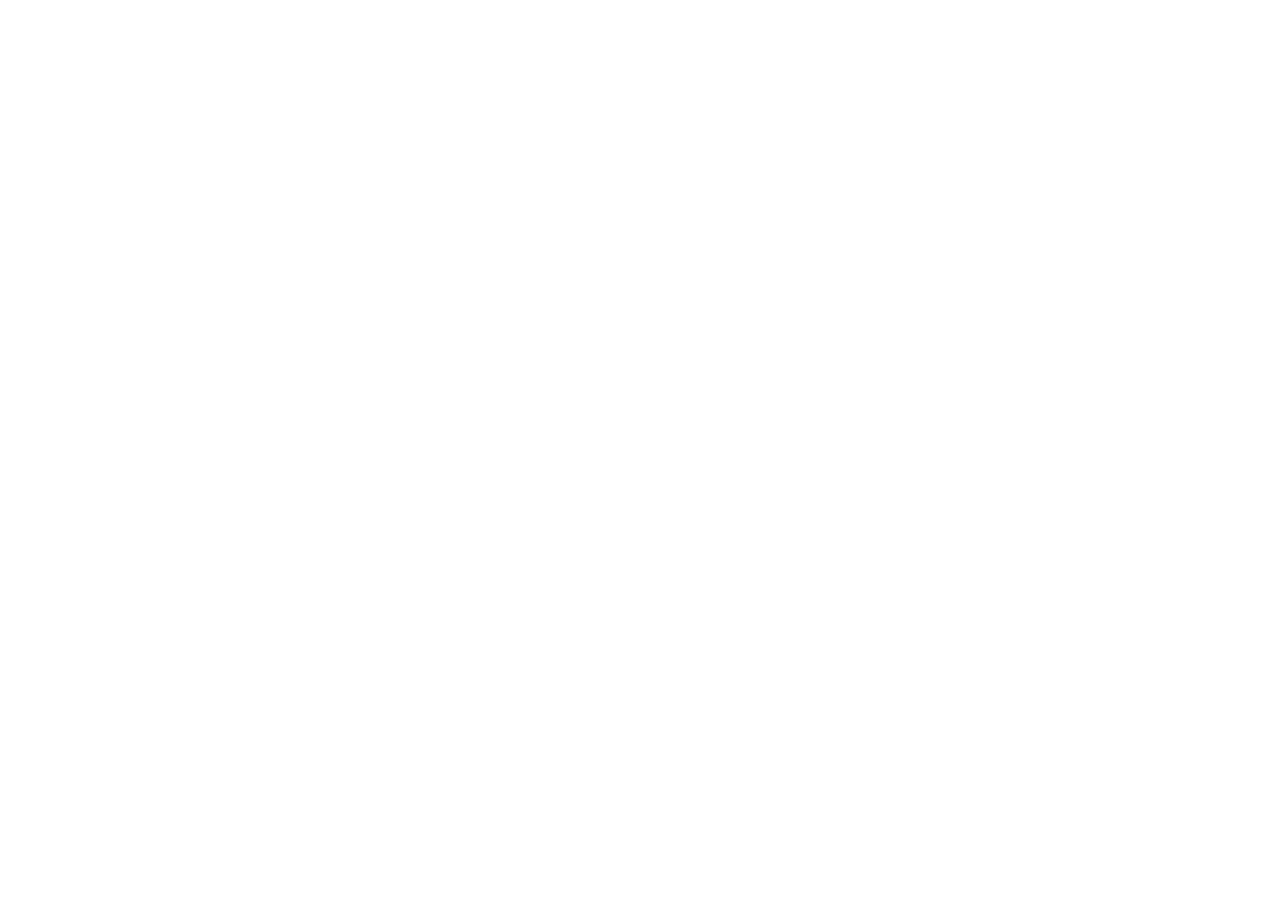
==== login.html @ 03853432 "init project" ====
<!DOCTYPE html>
<html lang="en">

<head>
    <meta charset="UTF-8">
    <meta http-equiv="X-UA-Compatible" content="IE=edge">
    <meta name="viewport" content="width=device-width, initial-scale=1.0">
    <title>Document</title>
</head>

<body>

</body>

</html>
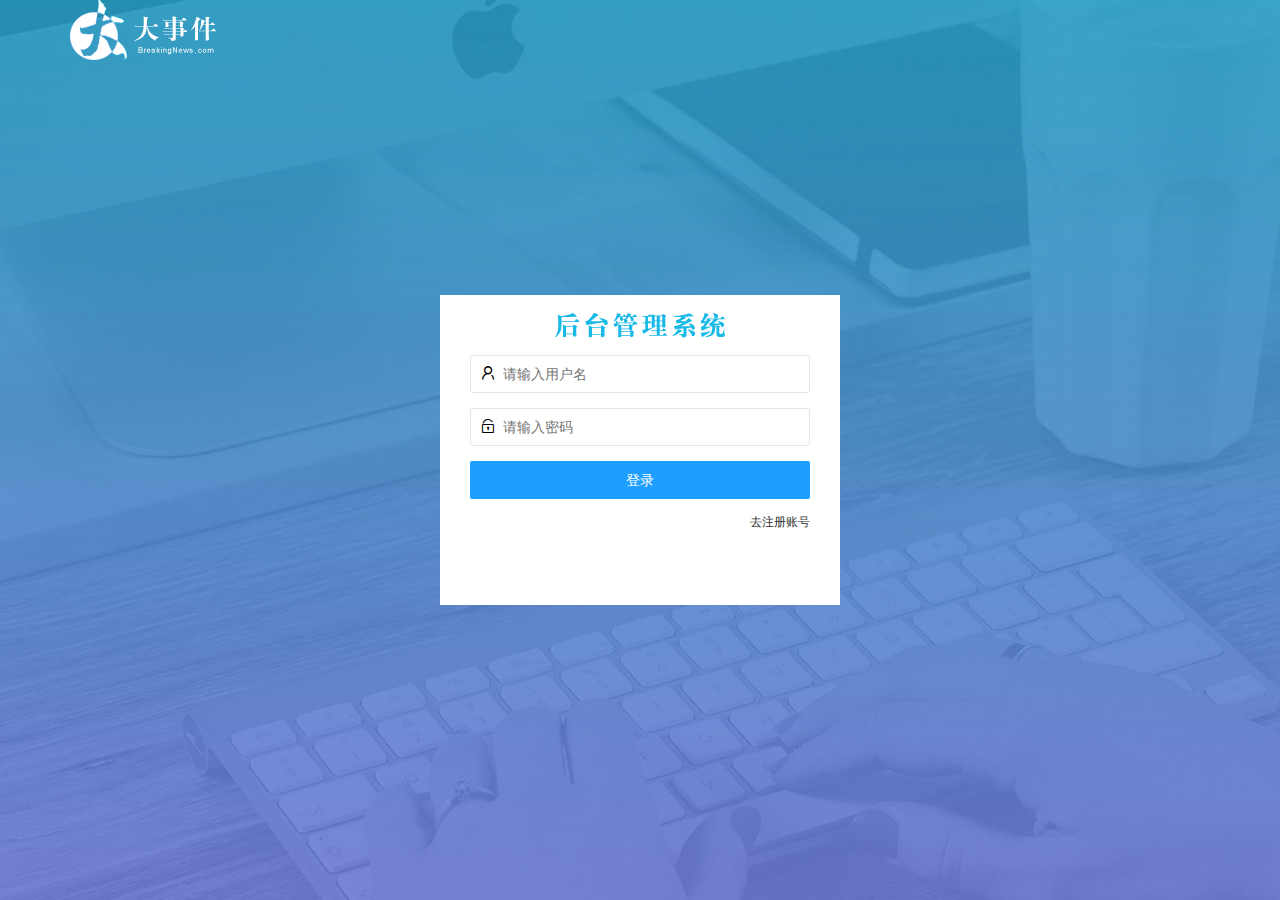
==== commit 27275d84: "完成了登录注册页面的开发" ====
--- a/login.html
+++ b/login.html
@@ -5,10 +5,75 @@
     <meta charset="UTF-8">
     <meta http-equiv="X-UA-Compatible" content="IE=edge">
     <meta name="viewport" content="width=device-width, initial-scale=1.0">
-    <title>Document</title>
+    <title>大事件登录/注册</title>
+    <link rel="stylesheet" href="/assets/css/login.css">
+    <!-- 导入layui样式表 -->
+    <link rel="stylesheet" href="/assets/lib/layui/css/layui.css">
 </head>
 
 <body>
+    <!-- 头部的logo区 -->
+    <div class="layui-main">
+        <img src="/assets/images/logo.png" alt="">
+    </div>
+
+    <!-- 登录注册区 -->
+    <div class="loginAndRegBox">
+        <div class="title-box"></div>
+        <!-- 登录的div -->
+        <div class="login-box">
+            <form class="layui-form" action="" id="form_login">
+
+                <div class="layui-form-item">
+                    <i class="layui-icon layui-icon-username"></i>
+                    <input type="text" name="username" required lay-verify="required" placeholder="请输入用户名" autocomplete="off" class="layui-input">
+                </div>
+                <div class="layui-form-item">
+                    <i class="layui-icon layui-icon-password"></i>
+                    <input type="password" name="password" required lay-verify="required|pwd" placeholder="请输入密码" autocomplete="off" class="layui-input">
+                </div>
+                <div class="layui-form-item">
+                    <button class="layui-btn layui-btn-fluid layui-btn-normal" lay-submit>登录</button>
+                </div>
+
+                <div class="layui-form-item links">
+                    <a href="javascript:;" id="link_reg">去注册账号</a>
+                </div>
+            </form>
+        </div>
+        <!-- 注册的div -->
+        <div class="reg-box">
+            <form class="layui-form" action="" id="form_reg">
+
+                <div class="layui-form-item">
+                    <i class="layui-icon layui-icon-username"></i>
+                    <input type="text" name="username" required lay-verify="required" placeholder="请输入用户名" autocomplete="off" class="layui-input">
+                </div>
+                <div class="layui-form-item">
+                    <i class="layui-icon layui-icon-password"></i>
+                    <input type="password" name="password" required lay-verify="required|pwd" placeholder="请输入密码" autocomplete="off" class="layui-input">
+                </div>
+                <div class="layui-form-item">
+                    <i class="layui-icon layui-icon-password"></i>
+                    <input type="password" name="repassword" required lay-verify="required|pwd|repwd" placeholder="请再次输入密码" autocomplete="off" class="layui-input">
+                </div>
+                <div class="layui-form-item">
+                    <button class="layui-btn layui-btn-fluid layui-btn-normal" lay-submit>注册</button>
+                </div>
+
+                <div class="layui-form-item links">
+                    <a href="javascript:;" id="link_login">去登录账号</a>
+                </div>
+            </form>
+
+        </div>
+    </div>
+    <script src="/assets/lib/layui/layui.all.js"></script>
+    <!-- 导入Jquery -->
+    <script src="/assets/lib/jquery.js"></script>
+    <script src="/assets/js/baseAPI.js"></script>
+    <!-- 导入自己的javascript脚本 -->
+    <script src="/assets/js/login.js"></script>
 
 </body>
 
--- a/assets/css/login.css
+++ b/assets/css/login.css
@@ -0,0 +1,55 @@
+html,
+body {
+    margin: 0;
+    padding: 0;
+    height: 100%;
+    width: 100%;
+    background: url('/assets/images/login_bg.jpg') no-repeat center;
+    background-size: cover;
+}
+
+.loginAndRegBox {
+    width: 400px;
+    height: 310px;
+    background-color: #fff;
+    position: absolute;
+    left: 50%;
+    top: 50%;
+    transform: translate(-50%, -50%);
+}
+
+.title-box {
+    height: 60px;
+    background: url('/assets/images/login_title.png') no-repeat center;
+}
+
+.reg-box {
+    display: none;
+}
+
+.layui-form {
+    padding: 0 30px;
+}
+
+.links {
+    display: flex;
+    justify-content: end;
+}
+
+.links a {
+    font-size: 12px;
+}
+
+.layui-form-item {
+    position: relative;
+}
+
+.layui-icon {
+    position: absolute;
+    left: 10px;
+    top: 10px;
+}
+
+.layui-form .layui-input {
+    padding-left: 32px;
+}--- a/assets/lib/layui/css/layui.css
+++ b/assets/lib/layui/css/layui.css
@@ -0,0 +1,2 @@
+/** layui-v2.5.5 MIT License By https://www.layui.com */
+ .layui-inline,img{display:inline-block;vertical-align:middle}h1,h2,h3,h4,h5,h6{font-weight:400}.layui-edge,.layui-header,.layui-inline,.layui-main{position:relative}.layui-body,.layui-edge,.layui-elip{overflow:hidden}.layui-btn,.layui-edge,.layui-inline,img{vertical-align:middle}.layui-btn,.layui-disabled,.layui-icon,.layui-unselect{-moz-user-select:none;-webkit-user-select:none;-ms-user-select:none}.layui-elip,.layui-form-checkbox span,.layui-form-pane .layui-form-label{text-overflow:ellipsis;white-space:nowrap}.layui-breadcrumb,.layui-tree-btnGroup{visibility:hidden}blockquote,body,button,dd,div,dl,dt,form,h1,h2,h3,h4,h5,h6,input,li,ol,p,pre,td,textarea,th,ul{margin:0;padding:0;-webkit-tap-highlight-color:rgba(0,0,0,0)}a:active,a:hover{outline:0}img{border:none}li{list-style:none}table{border-collapse:collapse;border-spacing:0}h4,h5,h6{font-size:100%}button,input,optgroup,option,select,textarea{font-family:inherit;font-size:inherit;font-style:inherit;font-weight:inherit;outline:0}pre{white-space:pre-wrap;white-space:-moz-pre-wrap;white-space:-pre-wrap;white-space:-o-pre-wrap;word-wrap:break-word}body{line-height:24px;font:14px Helvetica Neue,Helvetica,PingFang SC,Tahoma,Arial,sans-serif}hr{height:1px;margin:10px 0;border:0;clear:both}a{color:#333;text-decoration:none}a:hover{color:#777}a cite{font-style:normal;*cursor:pointer}.layui-border-box,.layui-border-box *{box-sizing:border-box}.layui-box,.layui-box *{box-sizing:content-box}.layui-clear{clear:both;*zoom:1}.layui-clear:after{content:'\20';clear:both;*zoom:1;display:block;height:0}.layui-inline{*display:inline;*zoom:1}.layui-edge{display:inline-block;width:0;height:0;border-width:6px;border-style:dashed;border-color:transparent}.layui-edge-top{top:-4px;border-bottom-color:#999;border-bottom-style:solid}.layui-edge-right{border-left-color:#999;border-left-style:solid}.layui-edge-bottom{top:2px;border-top-color:#999;border-top-style:solid}.layui-edge-left{border-right-color:#999;border-right-style:solid}.layui-disabled,.layui-disabled:hover{color:#d2d2d2!important;cursor:not-allowed!important}.layui-circle{border-radius:100%}.layui-show{display:block!important}.layui-hide{display:none!important}@font-face{font-family:layui-icon;src:url(../font/iconfont.eot?v=250);src:url(../font/iconfont.eot?v=250#iefix) format('embedded-opentype'),url(../font/iconfont.woff2?v=250) format('woff2'),url(../font/iconfont.woff?v=250) format('woff'),url(../font/iconfont.ttf?v=250) format('truetype'),url(../font/iconfont.svg?v=250#layui-icon) format('svg')}.layui-icon{font-family:layui-icon!important;font-size:16px;font-style:normal;-webkit-font-smoothing:antialiased;-moz-osx-font-smoothing:grayscale}.layui-icon-reply-fill:before{content:"\e611"}.layui-icon-set-fill:before{content:"\e614"}.layui-icon-menu-fill:before{content:"\e60f"}.layui-icon-search:before{content:"\e615"}.layui-icon-share:before{content:"\e641"}.layui-icon-set-sm:before{content:"\e620"}.layui-icon-engine:before{content:"\e628"}.layui-icon-close:before{content:"\1006"}.layui-icon-close-fill:before{content:"\1007"}.layui-icon-chart-screen:before{content:"\e629"}.layui-icon-star:before{content:"\e600"}.layui-icon-circle-dot:before{content:"\e617"}.layui-icon-chat:before{content:"\e606"}.layui-icon-release:before{content:"\e609"}.layui-icon-list:before{content:"\e60a"}.layui-icon-chart:before{content:"\e62c"}.layui-icon-ok-circle:before{content:"\1005"}.layui-icon-layim-theme:before{content:"\e61b"}.layui-icon-table:before{content:"\e62d"}.layui-icon-right:before{content:"\e602"}.layui-icon-left:before{content:"\e603"}.layui-icon-cart-simple:before{content:"\e698"}.layui-icon-face-cry:before{content:"\e69c"}.layui-icon-face-smile:before{content:"\e6af"}.layui-icon-survey:before{content:"\e6b2"}.layui-icon-tree:before{content:"\e62e"}.layui-icon-upload-circle:before{content:"\e62f"}.layui-icon-add-circle:before{content:"\e61f"}.layui-icon-download-circle:before{content:"\e601"}.layui-icon-templeate-1:before{content:"\e630"}.layui-icon-util:before{content:"\e631"}.layui-icon-face-surprised:before{content:"\e664"}.layui-icon-edit:before{content:"\e642"}.layui-icon-speaker:before{content:"\e645"}.layui-icon-down:before{content:"\e61a"}.layui-icon-file:before{content:"\e621"}.layui-icon-layouts:before{content:"\e632"}.layui-icon-rate-half:before{content:"\e6c9"}.layui-icon-add-circle-fine:before{content:"\e608"}.layui-icon-prev-circle:before{content:"\e633"}.layui-icon-read:before{content:"\e705"}.layui-icon-404:before{content:"\e61c"}.layui-icon-carousel:before{content:"\e634"}.layui-icon-help:before{content:"\e607"}.layui-icon-code-circle:before{content:"\e635"}.layui-icon-water:before{content:"\e636"}.layui-icon-username:before{content:"\e66f"}.layui-icon-find-fill:before{content:"\e670"}.layui-icon-about:before{content:"\e60b"}.layui-icon-location:before{content:"\e715"}.layui-icon-up:before{content:"\e619"}.layui-icon-pause:before{content:"\e651"}.layui-icon-date:before{content:"\e637"}.layui-icon-layim-uploadfile:before{content:"\e61d"}.layui-icon-delete:before{content:"\e640"}.layui-icon-play:before{content:"\e652"}.layui-icon-top:before{content:"\e604"}.layui-icon-friends:before{content:"\e612"}.layui-icon-refresh-3:before{content:"\e9aa"}.layui-icon-ok:before{content:"\e605"}.layui-icon-layer:before{content:"\e638"}.layui-icon-face-smile-fine:before{content:"\e60c"}.layui-icon-dollar:before{content:"\e659"}.layui-icon-group:before{content:"\e613"}.layui-icon-layim-download:before{content:"\e61e"}.layui-icon-picture-fine:before{content:"\e60d"}.layui-icon-link:before{content:"\e64c"}.layui-icon-diamond:before{content:"\e735"}.layui-icon-log:before{content:"\e60e"}.layui-icon-rate-solid:before{content:"\e67a"}.layui-icon-fonts-del:before{content:"\e64f"}.layui-icon-unlink:before{content:"\e64d"}.layui-icon-fonts-clear:before{content:"\e639"}.layui-icon-triangle-r:before{content:"\e623"}.layui-icon-circle:before{content:"\e63f"}.layui-icon-radio:before{content:"\e643"}.layui-icon-align-center:before{content:"\e647"}.layui-icon-align-right:before{content:"\e648"}.layui-icon-align-left:before{content:"\e649"}.layui-icon-loading-1:before{content:"\e63e"}.layui-icon-return:before{content:"\e65c"}.layui-icon-fonts-strong:before{content:"\e62b"}.layui-icon-upload:before{content:"\e67c"}.layui-icon-dialogue:before{content:"\e63a"}.layui-icon-video:before{content:"\e6ed"}.layui-icon-headset:before{content:"\e6fc"}.layui-icon-cellphone-fine:before{content:"\e63b"}.layui-icon-add-1:before{content:"\e654"}.layui-icon-face-smile-b:before{content:"\e650"}.layui-icon-fonts-html:before{content:"\e64b"}.layui-icon-form:before{content:"\e63c"}.layui-icon-cart:before{content:"\e657"}.layui-icon-camera-fill:before{content:"\e65d"}.layui-icon-tabs:before{content:"\e62a"}.layui-icon-fonts-code:before{content:"\e64e"}.layui-icon-fire:before{content:"\e756"}.layui-icon-set:before{content:"\e716"}.layui-icon-fonts-u:before{content:"\e646"}.layui-icon-triangle-d:before{content:"\e625"}.layui-icon-tips:before{content:"\e702"}.layui-icon-picture:before{content:"\e64a"}.layui-icon-more-vertical:before{content:"\e671"}.layui-icon-flag:before{content:"\e66c"}.layui-icon-loading:before{content:"\e63d"}.layui-icon-fonts-i:before{content:"\e644"}.layui-icon-refresh-1:before{content:"\e666"}.layui-icon-rmb:before{content:"\e65e"}.layui-icon-home:before{content:"\e68e"}.layui-icon-user:before{content:"\e770"}.layui-icon-notice:before{content:"\e667"}.layui-icon-login-weibo:before{content:"\e675"}.layui-icon-voice:before{content:"\e688"}.layui-icon-upload-drag:before{content:"\e681"}.layui-icon-login-qq:before{content:"\e676"}.layui-icon-snowflake:before{content:"\e6b1"}.layui-icon-file-b:before{content:"\e655"}.layui-icon-template:before{content:"\e663"}.layui-icon-auz:before{content:"\e672"}.layui-icon-console:before{content:"\e665"}.layui-icon-app:before{content:"\e653"}.layui-icon-prev:before{content:"\e65a"}.layui-icon-website:before{content:"\e7ae"}.layui-icon-next:before{content:"\e65b"}.layui-icon-component:before{content:"\e857"}.layui-icon-more:before{content:"\e65f"}.layui-icon-login-wechat:before{content:"\e677"}.layui-icon-shrink-right:before{content:"\e668"}.layui-icon-spread-left:before{content:"\e66b"}.layui-icon-camera:before{content:"\e660"}.layui-icon-note:before{content:"\e66e"}.layui-icon-refresh:before{content:"\e669"}.layui-icon-female:before{content:"\e661"}.layui-icon-male:before{content:"\e662"}.layui-icon-password:before{content:"\e673"}.layui-icon-senior:before{content:"\e674"}.layui-icon-theme:before{content:"\e66a"}.layui-icon-tread:before{content:"\e6c5"}.layui-icon-praise:before{content:"\e6c6"}.layui-icon-star-fill:before{content:"\e658"}.layui-icon-rate:before{content:"\e67b"}.layui-icon-template-1:before{content:"\e656"}.layui-icon-vercode:before{content:"\e679"}.layui-icon-cellphone:before{content:"\e678"}.layui-icon-screen-full:before{content:"\e622"}.layui-icon-screen-restore:before{content:"\e758"}.layui-icon-cols:before{content:"\e610"}.layui-icon-export:before{content:"\e67d"}.layui-icon-print:before{content:"\e66d"}.layui-icon-slider:before{content:"\e714"}.layui-icon-addition:before{content:"\e624"}.layui-icon-subtraction:before{content:"\e67e"}.layui-icon-service:before{content:"\e626"}.layui-icon-transfer:before{content:"\e691"}.layui-main{width:1140px;margin:0 auto}.layui-header{z-index:1000;height:60px}.layui-header a:hover{transition:all .5s;-webkit-transition:all .5s}.layui-side{position:fixed;left:0;top:0;bottom:0;z-index:999;width:200px;overflow-x:hidden}.layui-side-scroll{position:relative;width:220px;height:100%;overflow-x:hidden}.layui-body{position:absolute;left:200px;right:0;top:0;bottom:0;z-index:998;width:auto;overflow-y:auto;box-sizing:border-box}.layui-layout-body{overflow:hidden}.layui-layout-admin .layui-header{background-color:#23262E}.layui-layout-admin .layui-side{top:60px;width:200px;overflow-x:hidden}.layui-layout-admin .layui-body{position:fixed;top:60px;bottom:44px}.layui-layout-admin .layui-main{width:auto;margin:0 15px}.layui-layout-admin .layui-footer{position:fixed;left:200px;right:0;bottom:0;height:44px;line-height:44px;padding:0 15px;background-color:#eee}.layui-layout-admin .layui-logo{position:absolute;left:0;top:0;width:200px;height:100%;line-height:60px;text-align:center;color:#009688;font-size:16px}.layui-layout-admin .layui-header .layui-nav{background:0 0}.layui-layout-left{position:absolute!important;left:200px;top:0}.layui-layout-right{position:absolute!important;right:0;top:0}.layui-container{position:relative;margin:0 auto;padding:0 15px;box-sizing:border-box}.layui-fluid{position:relative;margin:0 auto;padding:0 15px}.layui-row:after,.layui-row:before{content:'';display:block;clear:both}.layui-col-lg1,.layui-col-lg10,.layui-col-lg11,.layui-col-lg12,.layui-col-lg2,.layui-col-lg3,.layui-col-lg4,.layui-col-lg5,.layui-col-lg6,.layui-col-lg7,.layui-col-lg8,.layui-col-lg9,.layui-col-md1,.layui-col-md10,.layui-col-md11,.layui-col-md12,.layui-col-md2,.layui-col-md3,.layui-col-md4,.layui-col-md5,.layui-col-md6,.layui-col-md7,.layui-col-md8,.layui-col-md9,.layui-col-sm1,.layui-col-sm10,.layui-col-sm11,.layui-col-sm12,.layui-col-sm2,.layui-col-sm3,.layui-col-sm4,.layui-col-sm5,.layui-col-sm6,.layui-col-sm7,.layui-col-sm8,.layui-col-sm9,.layui-col-xs1,.layui-col-xs10,.layui-col-xs11,.layui-col-xs12,.layui-col-xs2,.layui-col-xs3,.layui-col-xs4,.layui-col-xs5,.layui-col-xs6,.layui-col-xs7,.layui-col-xs8,.layui-col-xs9{position:relative;display:block;box-sizing:border-box}.layui-col-xs1,.layui-col-xs10,.layui-col-xs11,.layui-col-xs12,.layui-col-xs2,.layui-col-xs3,.layui-col-xs4,.layui-col-xs5,.layui-col-xs6,.layui-col-xs7,.layui-col-xs8,.layui-col-xs9{float:left}.layui-col-xs1{width:8.33333333%}.layui-col-xs2{width:16.66666667%}.layui-col-xs3{width:25%}.layui-col-xs4{width:33.33333333%}.layui-col-xs5{width:41.66666667%}.layui-col-xs6{width:50%}.layui-col-xs7{width:58.33333333%}.layui-col-xs8{width:66.66666667%}.layui-col-xs9{width:75%}.layui-col-xs10{width:83.33333333%}.layui-col-xs11{width:91.66666667%}.layui-col-xs12{width:100%}.layui-col-xs-offset1{margin-left:8.33333333%}.layui-col-xs-offset2{margin-left:16.66666667%}.layui-col-xs-offset3{margin-left:25%}.layui-col-xs-offset4{margin-left:33.33333333%}.layui-col-xs-offset5{margin-left:41.66666667%}.layui-col-xs-offset6{margin-left:50%}.layui-col-xs-offset7{margin-left:58.33333333%}.layui-col-xs-offset8{margin-left:66.66666667%}.layui-col-xs-offset9{margin-left:75%}.layui-col-xs-offset10{margin-left:83.33333333%}.layui-col-xs-offset11{margin-left:91.66666667%}.layui-col-xs-offset12{margin-left:100%}@media screen and (max-width:768px){.layui-hide-xs{display:none!important}.layui-show-xs-block{display:block!important}.layui-show-xs-inline{display:inline!important}.layui-show-xs-inline-block{display:inline-block!important}}@media screen and (min-width:768px){.layui-container{width:750px}.layui-hide-sm{display:none!important}.layui-show-sm-block{display:block!important}.layui-show-sm-inline{display:inline!important}.layui-show-sm-inline-block{display:inline-block!important}.layui-col-sm1,.layui-col-sm10,.layui-col-sm11,.layui-col-sm12,.layui-col-sm2,.layui-col-sm3,.layui-col-sm4,.layui-col-sm5,.layui-col-sm6,.layui-col-sm7,.layui-col-sm8,.layui-col-sm9{float:left}.layui-col-sm1{width:8.33333333%}.layui-col-sm2{width:16.66666667%}.layui-col-sm3{width:25%}.layui-col-sm4{width:33.33333333%}.layui-col-sm5{width:41.66666667%}.layui-col-sm6{width:50%}.layui-col-sm7{width:58.33333333%}.layui-col-sm8{width:66.66666667%}.layui-col-sm9{width:75%}.layui-col-sm10{width:83.33333333%}.layui-col-sm11{width:91.66666667%}.layui-col-sm12{width:100%}.layui-col-sm-offset1{margin-left:8.33333333%}.layui-col-sm-offset2{margin-left:16.66666667%}.layui-col-sm-offset3{margin-left:25%}.layui-col-sm-offset4{margin-left:33.33333333%}.layui-col-sm-offset5{margin-left:41.66666667%}.layui-col-sm-offset6{margin-left:50%}.layui-col-sm-offset7{margin-left:58.33333333%}.layui-col-sm-offset8{margin-left:66.66666667%}.layui-col-sm-offset9{margin-left:75%}.layui-col-sm-offset10{margin-left:83.33333333%}.layui-col-sm-offset11{margin-left:91.66666667%}.layui-col-sm-offset12{margin-left:100%}}@media screen and (min-width:992px){.layui-container{width:970px}.layui-hide-md{display:none!important}.layui-show-md-block{display:block!important}.layui-show-md-inline{display:inline!important}.layui-show-md-inline-block{display:inline-block!important}.layui-col-md1,.layui-col-md10,.layui-col-md11,.layui-col-md12,.layui-col-md2,.layui-col-md3,.layui-col-md4,.layui-col-md5,.layui-col-md6,.layui-col-md7,.layui-col-md8,.layui-col-md9{float:left}.layui-col-md1{width:8.33333333%}.layui-col-md2{width:16.66666667%}.layui-col-md3{width:25%}.layui-col-md4{width:33.33333333%}.layui-col-md5{width:41.66666667%}.layui-col-md6{width:50%}.layui-col-md7{width:58.33333333%}.layui-col-md8{width:66.66666667%}.layui-col-md9{width:75%}.layui-col-md10{width:83.33333333%}.layui-col-md11{width:91.66666667%}.layui-col-md12{width:100%}.layui-col-md-offset1{margin-left:8.33333333%}.layui-col-md-offset2{margin-left:16.66666667%}.layui-col-md-offset3{margin-left:25%}.layui-col-md-offset4{margin-left:33.33333333%}.layui-col-md-offset5{margin-left:41.66666667%}.layui-col-md-offset6{margin-left:50%}.layui-col-md-offset7{margin-left:58.33333333%}.layui-col-md-offset8{margin-left:66.66666667%}.layui-col-md-offset9{margin-left:75%}.layui-col-md-offset10{margin-left:83.33333333%}.layui-col-md-offset11{margin-left:91.66666667%}.layui-col-md-offset12{margin-left:100%}}@media screen and (min-width:1200px){.layui-container{width:1170px}.layui-hide-lg{display:none!important}.layui-show-lg-block{display:block!important}.layui-show-lg-inline{display:inline!important}.layui-show-lg-inline-block{display:inline-block!important}.layui-col-lg1,.layui-col-lg10,.layui-col-lg11,.layui-col-lg12,.layui-col-lg2,.layui-col-lg3,.layui-col-lg4,.layui-col-lg5,.layui-col-lg6,.layui-col-lg7,.layui-col-lg8,.layui-col-lg9{float:left}.layui-col-lg1{width:8.33333333%}.layui-col-lg2{width:16.66666667%}.layui-col-lg3{width:25%}.layui-col-lg4{width:33.33333333%}.layui-col-lg5{width:41.66666667%}.layui-col-lg6{width:50%}.layui-col-lg7{width:58.33333333%}.layui-col-lg8{width:66.66666667%}.layui-col-lg9{width:75%}.layui-col-lg10{width:83.33333333%}.layui-col-lg11{width:91.66666667%}.layui-col-lg12{width:100%}.layui-col-lg-offset1{margin-left:8.33333333%}.layui-col-lg-offset2{margin-left:16.66666667%}.layui-col-lg-offset3{margin-left:25%}.layui-col-lg-offset4{margin-left:33.33333333%}.layui-col-lg-offset5{margin-left:41.66666667%}.layui-col-lg-offset6{margin-left:50%}.layui-col-lg-offset7{margin-left:58.33333333%}.layui-col-lg-offset8{margin-left:66.66666667%}.layui-col-lg-offset9{margin-left:75%}.layui-col-lg-offset10{margin-left:83.33333333%}.layui-col-lg-offset11{margin-left:91.66666667%}.layui-col-lg-offset12{margin-left:100%}}.layui-col-space1{margin:-.5px}.layui-col-space1>*{padding:.5px}.layui-col-space3{margin:-1.5px}.layui-col-space3>*{padding:1.5px}.layui-col-space5{margin:-2.5px}.layui-col-space5>*{padding:2.5px}.layui-col-space8{margin:-3.5px}.layui-col-space8>*{padding:3.5px}.layui-col-space10{margin:-5px}.layui-col-space10>*{padding:5px}.layui-col-space12{margin:-6px}.layui-col-space12>*{padding:6px}.layui-col-space15{margin:-7.5px}.layui-col-space15>*{padding:7.5px}.layui-col-space18{margin:-9px}.layui-col-space18>*{padding:9px}.layui-col-space20{margin:-10px}.layui-col-space20>*{padding:10px}.layui-col-space22{margin:-11px}.layui-col-space22>*{padding:11px}.layui-col-space25{margin:-12.5px}.layui-col-space25>*{padding:12.5px}.layui-col-space30{margin:-15px}.layui-col-space30>*{padding:15px}.layui-btn,.layui-input,.layui-select,.layui-textarea,.layui-upload-button{outline:0;-webkit-appearance:none;transition:all .3s;-webkit-transition:all .3s;box-sizing:border-box}.layui-elem-quote{margin-bottom:10px;padding:15px;line-height:22px;border-left:5px solid #009688;border-radius:0 2px 2px 0;background-color:#f2f2f2}.layui-quote-nm{border-style:solid;border-width:1px 1px 1px 5px;background:0 0}.layui-elem-field{margin-bottom:10px;padding:0;border-width:1px;border-style:solid}.layui-elem-field legend{margin-left:20px;padding:0 10px;font-size:20px;font-weight:300}.layui-field-title{margin:10px 0 20px;border-width:1px 0 0}.layui-field-box{padding:10px 15px}.layui-field-title .layui-field-box{padding:10px 0}.layui-progress{position:relative;height:6px;border-radius:20px;background-color:#e2e2e2}.layui-progress-bar{position:absolute;left:0;top:0;width:0;max-width:100%;height:6px;border-radius:20px;text-align:right;background-color:#5FB878;transition:all .3s;-webkit-transition:all .3s}.layui-progress-big,.layui-progress-big .layui-progress-bar{height:18px;line-height:18px}.layui-progress-text{position:relative;top:-20px;line-height:18px;font-size:12px;color:#666}.layui-progress-big .layui-progress-text{position:static;padding:0 10px;color:#fff}.layui-collapse{border-width:1px;border-style:solid;border-radius:2px}.layui-colla-content,.layui-colla-item{border-top-width:1px;border-top-style:solid}.layui-colla-item:first-child{border-top:none}.layui-colla-title{position:relative;height:42px;line-height:42px;padding:0 15px 0 35px;color:#333;background-color:#f2f2f2;cursor:pointer;font-size:14px;overflow:hidden}.layui-colla-content{display:none;padding:10px 15px;line-height:22px;color:#666}.layui-colla-icon{position:absolute;left:15px;top:0;font-size:14px}.layui-card{margin-bottom:15px;border-radius:2px;background-color:#fff;box-shadow:0 1px 2px 0 rgba(0,0,0,.05)}.layui-card:last-child{margin-bottom:0}.layui-card-header{position:relative;height:42px;line-height:42px;padding:0 15px;border-bottom:1px solid #f6f6f6;color:#333;border-radius:2px 2px 0 0;font-size:14px}.layui-bg-black,.layui-bg-blue,.layui-bg-cyan,.layui-bg-green,.layui-bg-orange,.layui-bg-red{color:#fff!important}.layui-card-body{position:relative;padding:10px 15px;line-height:24px}.layui-card-body[pad15]{padding:15px}.layui-card-body[pad20]{padding:20px}.layui-card-body .layui-table{margin:5px 0}.layui-card .layui-tab{margin:0}.layui-panel-window{position:relative;padding:15px;border-radius:0;border-top:5px solid #E6E6E6;background-color:#fff}.layui-auxiliar-moving{position:fixed;left:0;right:0;top:0;bottom:0;width:100%;height:100%;background:0 0;z-index:9999999999}.layui-form-label,.layui-form-mid,.layui-form-select,.layui-input-block,.layui-input-inline,.layui-textarea{position:relative}.layui-bg-red{background-color:#FF5722!important}.layui-bg-orange{background-color:#FFB800!important}.layui-bg-green{background-color:#009688!important}.layui-bg-cyan{background-color:#2F4056!important}.layui-bg-blue{background-color:#1E9FFF!important}.layui-bg-black{background-color:#393D49!important}.layui-bg-gray{background-color:#eee!important;color:#666!important}.layui-badge-rim,.layui-colla-content,.layui-colla-item,.layui-collapse,.layui-elem-field,.layui-form-pane .layui-form-item[pane],.layui-form-pane .layui-form-label,.layui-input,.layui-layedit,.layui-layedit-tool,.layui-quote-nm,.layui-select,.layui-tab-bar,.layui-tab-card,.layui-tab-title,.layui-tab-title .layui-this:after,.layui-textarea{border-color:#e6e6e6}.layui-timeline-item:before,hr{background-color:#e6e6e6}.layui-text{line-height:22px;font-size:14px;color:#666}.layui-text h1,.layui-text h2,.layui-text h3{font-weight:500;color:#333}.layui-text h1{font-size:30px}.layui-text h2{font-size:24px}.layui-text h3{font-size:18px}.layui-text a:not(.layui-btn){color:#01AAED}.layui-text a:not(.layui-btn):hover{text-decoration:underline}.layui-text ul{padding:5px 0 5px 15px}.layui-text ul li{margin-top:5px;list-style-type:disc}.layui-text em,.layui-word-aux{color:#999!important;padding:0 5px!important}.layui-btn{display:inline-block;height:38px;line-height:38px;padding:0 18px;background-color:#009688;color:#fff;white-space:nowrap;text-align:center;font-size:14px;border:none;border-radius:2px;cursor:pointer}.layui-btn:hover{opacity:.8;filter:alpha(opacity=80);color:#fff}.layui-btn:active{opacity:1;filter:alpha(opacity=100)}.layui-btn+.layui-btn{margin-left:10px}.layui-btn-container{font-size:0}.layui-btn-container .layui-btn{margin-right:10px;margin-bottom:10px}.layui-btn-container .layui-btn+.layui-btn{margin-left:0}.layui-table .layui-btn-container .layui-btn{margin-bottom:9px}.layui-btn-radius{border-radius:100px}.layui-btn .layui-icon{margin-right:3px;font-size:18px;vertical-align:bottom;vertical-align:middle\9}.layui-btn-primary{border:1px solid #C9C9C9;background-color:#fff;color:#555}.layui-btn-primary:hover{border-color:#009688;color:#333}.layui-btn-normal{background-color:#1E9FFF}.layui-btn-warm{background-color:#FFB800}.layui-btn-danger{background-color:#FF5722}.layui-btn-checked{background-color:#5FB878}.layui-btn-disabled,.layui-btn-disabled:active,.layui-btn-disabled:hover{border:1px solid #e6e6e6;background-color:#FBFBFB;color:#C9C9C9;cursor:not-allowed;opacity:1}.layui-btn-lg{height:44px;line-height:44px;padding:0 25px;font-size:16px}.layui-btn-sm{height:30px;line-height:30px;padding:0 10px;font-size:12px}.layui-btn-sm i{font-size:16px!important}.layui-btn-xs{height:22px;line-height:22px;padding:0 5px;font-size:12px}.layui-btn-xs i{font-size:14px!important}.layui-btn-group{display:inline-block;vertical-align:middle;font-size:0}.layui-btn-group .layui-btn{margin-left:0!important;margin-right:0!important;border-left:1px solid rgba(255,255,255,.5);border-radius:0}.layui-btn-group .layui-btn-primary{border-left:none}.layui-btn-group .layui-btn-primary:hover{border-color:#C9C9C9;color:#009688}.layui-btn-group .layui-btn:first-child{border-left:none;border-radius:2px 0 0 2px}.layui-btn-group .layui-btn-primary:first-child{border-left:1px solid #c9c9c9}.layui-btn-group .layui-btn:last-child{border-radius:0 2px 2px 0}.layui-btn-group .layui-btn+.layui-btn{margin-left:0}.layui-btn-group+.layui-btn-group{margin-left:10px}.layui-btn-fluid{width:100%}.layui-input,.layui-select,.layui-textarea{height:38px;line-height:1.3;line-height:38px\9;border-width:1px;border-style:solid;background-color:#fff;border-radius:2px}.layui-input::-webkit-input-placeholder,.layui-select::-webkit-input-placeholder,.layui-textarea::-webkit-input-placeholder{line-height:1.3}.layui-input,.layui-textarea{display:block;width:100%;padding-left:10px}.layui-input:hover,.layui-textarea:hover{border-color:#D2D2D2!important}.layui-input:focus,.layui-textarea:focus{border-color:#C9C9C9!important}.layui-textarea{min-height:100px;height:auto;line-height:20px;padding:6px 10px;resize:vertical}.layui-select{padding:0 10px}.layui-form input[type=checkbox],.layui-form input[type=radio],.layui-form select{display:none}.layui-form [lay-ignore]{display:initial}.layui-form-item{margin-bottom:15px;clear:both;*zoom:1}.layui-form-item:after{content:'\20';clear:both;*zoom:1;display:block;height:0}.layui-form-label{float:left;display:block;padding:9px 15px;width:80px;font-weight:400;line-height:20px;text-align:right}.layui-form-label-col{display:block;float:none;padding:9px 0;line-height:20px;text-align:left}.layui-form-item .layui-inline{margin-bottom:5px;margin-right:10px}.layui-input-block{margin-left:110px;min-height:36px}.layui-input-inline{display:inline-block;vertical-align:middle}.layui-form-item .layui-input-inline{float:left;width:190px;margin-right:10px}.layui-form-text .layui-input-inline{width:auto}.layui-form-mid{float:left;display:block;padding:9px 0!important;line-height:20px;margin-right:10px}.layui-form-danger+.layui-form-select .layui-input,.layui-form-danger:focus{border-color:#FF5722!important}.layui-form-select .layui-input{padding-right:30px;cursor:pointer}.layui-form-select .layui-edge{position:absolute;right:10px;top:50%;margin-top:-3px;cursor:pointer;border-width:6px;border-top-color:#c2c2c2;border-top-style:solid;transition:all .3s;-webkit-transition:all .3s}.layui-form-select dl{display:none;position:absolute;left:0;top:42px;padding:5px 0;z-index:899;min-width:100%;border:1px solid #d2d2d2;max-height:300px;overflow-y:auto;background-color:#fff;border-radius:2px;box-shadow:0 2px 4px rgba(0,0,0,.12);box-sizing:border-box}.layui-form-select dl dd,.layui-form-select dl dt{padding:0 10px;line-height:36px;white-space:nowrap;overflow:hidden;text-overflow:ellipsis}.layui-form-select dl dt{font-size:12px;color:#999}.layui-form-select dl dd{cursor:pointer}.layui-form-select dl dd:hover{background-color:#f2f2f2;-webkit-transition:.5s all;transition:.5s all}.layui-form-select .layui-select-group dd{padding-left:20px}.layui-form-select dl dd.layui-select-tips{padding-left:10px!important;color:#999}.layui-form-select dl dd.layui-this{background-color:#5FB878;color:#fff}.layui-form-checkbox,.layui-form-select dl dd.layui-disabled{background-color:#fff}.layui-form-selected dl{display:block}.layui-form-checkbox,.layui-form-checkbox *,.layui-form-switch{display:inline-block;vertical-align:middle}.layui-form-selected .layui-edge{margin-top:-9px;-webkit-transform:rotate(180deg);transform:rotate(180deg);margin-top:-3px\9}:root .layui-form-selected .layui-edge{margin-top:-9px\0/IE9}.layui-form-selectup dl{top:auto;bottom:42px}.layui-select-none{margin:5px 0;text-align:center;color:#999}.layui-select-disabled .layui-disabled{border-color:#eee!important}.layui-select-disabled .layui-edge{border-top-color:#d2d2d2}.layui-form-checkbox{position:relative;height:30px;line-height:30px;margin-right:10px;padding-right:30px;cursor:pointer;font-size:0;-webkit-transition:.1s linear;transition:.1s linear;box-sizing:border-box}.layui-form-checkbox span{padding:0 10px;height:100%;font-size:14px;border-radius:2px 0 0 2px;background-color:#d2d2d2;color:#fff;overflow:hidden}.layui-form-checkbox:hover span{background-color:#c2c2c2}.layui-form-checkbox i{position:absolute;right:0;top:0;width:30px;height:28px;border:1px solid #d2d2d2;border-left:none;border-radius:0 2px 2px 0;color:#fff;font-size:20px;text-align:center}.layui-form-checkbox:hover i{border-color:#c2c2c2;color:#c2c2c2}.layui-form-checked,.layui-form-checked:hover{border-color:#5FB878}.layui-form-checked span,.layui-form-checked:hover span{background-color:#5FB878}.layui-form-checked i,.layui-form-checked:hover i{color:#5FB878}.layui-form-item .layui-form-checkbox{margin-top:4px}.layui-form-checkbox[lay-skin=primary]{height:auto!important;line-height:normal!important;min-width:18px;min-height:18px;border:none!important;margin-right:0;padding-left:28px;padding-right:0;background:0 0}.layui-form-checkbox[lay-skin=primary] span{padding-left:0;padding-right:15px;line-height:18px;background:0 0;color:#666}.layui-form-checkbox[lay-skin=primary] i{right:auto;left:0;width:16px;height:16px;line-height:16px;border:1px solid #d2d2d2;font-size:12px;border-radius:2px;background-color:#fff;-webkit-transition:.1s linear;transition:.1s linear}.layui-form-checkbox[lay-skin=primary]:hover i{border-color:#5FB878;color:#fff}.layui-form-checked[lay-skin=primary] i{border-color:#5FB878!important;background-color:#5FB878;color:#fff}.layui-checkbox-disbaled[lay-skin=primary] span{background:0 0!important;color:#c2c2c2}.layui-checkbox-disbaled[lay-skin=primary]:hover i{border-color:#d2d2d2}.layui-form-item .layui-form-checkbox[lay-skin=primary]{margin-top:10px}.layui-form-switch{position:relative;height:22px;line-height:22px;min-width:35px;padding:0 5px;margin-top:8px;border:1px solid #d2d2d2;border-radius:20px;cursor:pointer;background-color:#fff;-webkit-transition:.1s linear;transition:.1s linear}.layui-form-switch i{position:absolute;left:5px;top:3px;width:16px;height:16px;border-radius:20px;background-color:#d2d2d2;-webkit-transition:.1s linear;transition:.1s linear}.layui-form-switch em{position:relative;top:0;width:25px;margin-left:21px;padding:0!important;text-align:center!important;color:#999!important;font-style:normal!important;font-size:12px}.layui-form-onswitch{border-color:#5FB878;background-color:#5FB878}.layui-checkbox-disbaled,.layui-checkbox-disbaled i{border-color:#e2e2e2!important}.layui-form-onswitch i{left:100%;margin-left:-21px;background-color:#fff}.layui-form-onswitch em{margin-left:5px;margin-right:21px;color:#fff!important}.layui-checkbox-disbaled span{background-color:#e2e2e2!important}.layui-checkbox-disbaled:hover i{color:#fff!important}[lay-radio]{display:none}.layui-form-radio,.layui-form-radio *{display:inline-block;vertical-align:middle}.layui-form-radio{line-height:28px;margin:6px 10px 0 0;padding-right:10px;cursor:pointer;font-size:0}.layui-form-radio *{font-size:14px}.layui-form-radio>i{margin-right:8px;font-size:22px;color:#c2c2c2}.layui-form-radio>i:hover,.layui-form-radioed>i{color:#5FB878}.layui-radio-disbaled>i{color:#e2e2e2!important}.layui-form-pane .layui-form-label{width:110px;padding:8px 15px;height:38px;line-height:20px;border-width:1px;border-style:solid;border-radius:2px 0 0 2px;text-align:center;background-color:#FBFBFB;overflow:hidden;box-sizing:border-box}.layui-form-pane .layui-input-inline{margin-left:-1px}.layui-form-pane .layui-input-block{margin-left:110px;left:-1px}.layui-form-pane .layui-input{border-radius:0 2px 2px 0}.layui-form-pane .layui-form-text .layui-form-label{float:none;width:100%;border-radius:2px;box-sizing:border-box;text-align:left}.layui-form-pane .layui-form-text .layui-input-inline{display:block;margin:0;top:-1px;clear:both}.layui-form-pane .layui-form-text .layui-input-block{margin:0;left:0;top:-1px}.layui-form-pane .layui-form-text .layui-textarea{min-height:100px;border-radius:0 0 2px 2px}.layui-form-pane .layui-form-checkbox{margin:4px 0 4px 10px}.layui-form-pane .layui-form-radio,.layui-form-pane .layui-form-switch{margin-top:6px;margin-left:10px}.layui-form-pane .layui-form-item[pane]{position:relative;border-width:1px;border-style:solid}.layui-form-pane .layui-form-item[pane] .layui-form-label{position:absolute;left:0;top:0;height:100%;border-width:0 1px 0 0}.layui-form-pane .layui-form-item[pane] .layui-input-inline{margin-left:110px}@media screen and (max-width:450px){.layui-form-item .layui-form-label{text-overflow:ellipsis;overflow:hidden;white-space:nowrap}.layui-form-item .layui-inline{display:block;margin-right:0;margin-bottom:20px;clear:both}.layui-form-item .layui-inline:after{content:'\20';clear:both;display:block;height:0}.layui-form-item .layui-input-inline{display:block;float:none;left:-3px;width:auto;margin:0 0 10px 112px}.layui-form-item .layui-input-inline+.layui-form-mid{margin-left:110px;top:-5px;padding:0}.layui-form-item .layui-form-checkbox{margin-right:5px;margin-bottom:5px}}.layui-layedit{border-width:1px;border-style:solid;border-radius:2px}.layui-layedit-tool{padding:3px 5px;border-bottom-width:1px;border-bottom-style:solid;font-size:0}.layedit-tool-fixed{position:fixed;top:0;border-top:1px solid #e2e2e2}.layui-layedit-tool .layedit-tool-mid,.layui-layedit-tool .layui-icon{display:inline-block;vertical-align:middle;text-align:center;font-size:14px}.layui-layedit-tool .layui-icon{position:relative;width:32px;height:30px;line-height:30px;margin:3px 5px;color:#777;cursor:pointer;border-radius:2px}.layui-layedit-tool .layui-icon:hover{color:#393D49}.layui-layedit-tool .layui-icon:active{color:#000}.layui-layedit-tool .layedit-tool-active{background-color:#e2e2e2;color:#000}.layui-layedit-tool .layui-disabled,.layui-layedit-tool .layui-disabled:hover{color:#d2d2d2;cursor:not-allowed}.layui-layedit-tool .layedit-tool-mid{width:1px;height:18px;margin:0 10px;background-color:#d2d2d2}.layedit-tool-html{width:50px!important;font-size:30px!important}.layedit-tool-b,.layedit-tool-code,.layedit-tool-help{font-size:16px!important}.layedit-tool-d,.layedit-tool-face,.layedit-tool-image,.layedit-tool-unlink{font-size:18px!important}.layedit-tool-image input{position:absolute;font-size:0;left:0;top:0;width:100%;height:100%;opacity:.01;filter:Alpha(opacity=1);cursor:pointer}.layui-layedit-iframe iframe{display:block;width:100%}#LAY_layedit_code{overflow:hidden}.layui-laypage{display:inline-block;*display:inline;*zoom:1;vertical-align:middle;margin:10px 0;font-size:0}.layui-laypage>a:first-child,.layui-laypage>a:first-child em{border-radius:2px 0 0 2px}.layui-laypage>a:last-child,.layui-laypage>a:last-child em{border-radius:0 2px 2px 0}.layui-laypage>:first-child{margin-left:0!important}.layui-laypage>:last-child{margin-right:0!important}.layui-laypage a,.layui-laypage button,.layui-laypage input,.layui-laypage select,.layui-laypage span{border:1px solid #e2e2e2}.layui-laypage a,.layui-laypage span{display:inline-block;*display:inline;*zoom:1;vertical-align:middle;padding:0 15px;height:28px;line-height:28px;margin:0 -1px 5px 0;background-color:#fff;color:#333;font-size:12px}.layui-flow-more a *,.layui-laypage input,.layui-table-view select[lay-ignore]{display:inline-block}.layui-laypage a:hover{color:#009688}.layui-laypage em{font-style:normal}.layui-laypage .layui-laypage-spr{color:#999;font-weight:700}.layui-laypage a{text-decoration:none}.layui-laypage .layui-laypage-curr{position:relative}.layui-laypage .layui-laypage-curr em{position:relative;color:#fff}.layui-laypage .layui-laypage-curr .layui-laypage-em{position:absolute;left:-1px;top:-1px;padding:1px;width:100%;height:100%;background-color:#009688}.layui-laypage-em{border-radius:2px}.layui-laypage-next em,.layui-laypage-prev em{font-family:Sim sun;font-size:16px}.layui-laypage .layui-laypage-count,.layui-laypage .layui-laypage-limits,.layui-laypage .layui-laypage-refresh,.layui-laypage .layui-laypage-skip{margin-left:10px;margin-right:10px;padding:0;border:none}.layui-laypage .layui-laypage-limits,.layui-laypage .layui-laypage-refresh{vertical-align:top}.layui-laypage .layui-laypage-refresh i{font-size:18px;cursor:pointer}.layui-laypage select{height:22px;padding:3px;border-radius:2px;cursor:pointer}.layui-laypage .layui-laypage-skip{height:30px;line-height:30px;color:#999}.layui-laypage button,.layui-laypage input{height:30px;line-height:30px;border-radius:2px;vertical-align:top;background-color:#fff;box-sizing:border-box}.layui-laypage input{width:40px;margin:0 10px;padding:0 3px;text-align:center}.layui-laypage input:focus,.layui-laypage select:focus{border-color:#009688!important}.layui-laypage button{margin-left:10px;padding:0 10px;cursor:pointer}.layui-table,.layui-table-view{margin:10px 0}.layui-flow-more{margin:10px 0;text-align:center;color:#999;font-size:14px}.layui-flow-more a{height:32px;line-height:32px}.layui-flow-more a *{vertical-align:top}.layui-flow-more a cite{padding:0 20px;border-radius:3px;background-color:#eee;color:#333;font-style:normal}.layui-flow-more a cite:hover{opacity:.8}.layui-flow-more a i{font-size:30px;color:#737383}.layui-table{width:100%;background-color:#fff;color:#666}.layui-table tr{transition:all .3s;-webkit-transition:all .3s}.layui-table th{text-align:left;font-weight:400}.layui-table tbody tr:hover,.layui-table thead tr,.layui-table-click,.layui-table-header,.layui-table-hover,.layui-table-mend,.layui-table-patch,.layui-table-tool,.layui-table-total,.layui-table-total tr,.layui-table[lay-even] tr:nth-child(even){background-color:#f2f2f2}.layui-table td,.layui-table th,.layui-table-col-set,.layui-table-fixed-r,.layui-table-grid-down,.layui-table-header,.layui-table-page,.layui-table-tips-main,.layui-table-tool,.layui-table-total,.layui-table-view,.layui-table[lay-skin=line],.layui-table[lay-skin=row]{border-width:1px;border-style:solid;border-color:#e6e6e6}.layui-table td,.layui-table th{position:relative;padding:9px 15px;min-height:20px;line-height:20px;font-size:14px}.layui-table[lay-skin=line] td,.layui-table[lay-skin=line] th{border-width:0 0 1px}.layui-table[lay-skin=row] td,.layui-table[lay-skin=row] th{border-width:0 1px 0 0}.layui-table[lay-skin=nob] td,.layui-table[lay-skin=nob] th{border:none}.layui-table img{max-width:100px}.layui-table[lay-size=lg] td,.layui-table[lay-size=lg] th{padding:15px 30px}.layui-table-view .layui-table[lay-size=lg] .layui-table-cell{height:40px;line-height:40px}.layui-table[lay-size=sm] td,.layui-table[lay-size=sm] th{font-size:12px;padding:5px 10px}.layui-table-view .layui-table[lay-size=sm] .layui-table-cell{height:20px;line-height:20px}.layui-table[lay-data]{display:none}.layui-table-box{position:relative;overflow:hidden}.layui-table-view .layui-table{position:relative;width:auto;margin:0}.layui-table-view .layui-table[lay-skin=line]{border-width:0 1px 0 0}.layui-table-view .layui-table[lay-skin=row]{border-width:0 0 1px}.layui-table-view .layui-table td,.layui-table-view .layui-table th{padding:5px 0;border-top:none;border-left:none}.layui-table-view .layui-table th.layui-unselect .layui-table-cell span{cursor:pointer}.layui-table-view .layui-table td{cursor:default}.layui-table-view .layui-table td[data-edit=text]{cursor:text}.layui-table-view .layui-form-checkbox[lay-skin=primary] i{width:18px;height:18px}.layui-table-view .layui-form-radio{line-height:0;padding:0}.layui-table-view .layui-form-radio>i{margin:0;font-size:20px}.layui-table-init{position:absolute;left:0;top:0;width:100%;height:100%;text-align:center;z-index:110}.layui-table-init .layui-icon{position:absolute;left:50%;top:50%;margin:-15px 0 0 -15px;font-size:30px;color:#c2c2c2}.layui-table-header{border-width:0 0 1px;overflow:hidden}.layui-table-header .layui-table{margin-bottom:-1px}.layui-table-tool .layui-inline[lay-event]{position:relative;width:26px;height:26px;padding:5px;line-height:16px;margin-right:10px;text-align:center;color:#333;border:1px solid #ccc;cursor:pointer;-webkit-transition:.5s all;transition:.5s all}.layui-table-tool .layui-inline[lay-event]:hover{border:1px solid #999}.layui-table-tool-temp{padding-right:120px}.layui-table-tool-self{position:absolute;right:17px;top:10px}.layui-table-tool .layui-table-tool-self .layui-inline[lay-event]{margin:0 0 0 10px}.layui-table-tool-panel{position:absolute;top:29px;left:-1px;padding:5px 0;min-width:150px;min-height:40px;border:1px solid #d2d2d2;text-align:left;overflow-y:auto;background-color:#fff;box-shadow:0 2px 4px rgba(0,0,0,.12)}.layui-table-cell,.layui-table-tool-panel li{overflow:hidden;text-overflow:ellipsis;white-space:nowrap}.layui-table-tool-panel li{padding:0 10px;line-height:30px;-webkit-transition:.5s all;transition:.5s all}.layui-table-tool-panel li .layui-form-checkbox[lay-skin=primary]{width:100%;padding-left:28px}.layui-table-tool-panel li:hover{background-color:#f2f2f2}.layui-table-tool-panel li .layui-form-checkbox[lay-skin=primary] i{position:absolute;left:0;top:0}.layui-table-tool-panel li .layui-form-checkbox[lay-skin=primary] span{padding:0}.layui-table-tool .layui-table-tool-self .layui-table-tool-panel{left:auto;right:-1px}.layui-table-col-set{position:absolute;right:0;top:0;width:20px;height:100%;border-width:0 0 0 1px;background-color:#fff}.layui-table-sort{width:10px;height:20px;margin-left:5px;cursor:pointer!important}.layui-table-sort .layui-edge{position:absolute;left:5px;border-width:5px}.layui-table-sort .layui-table-sort-asc{top:3px;border-top:none;border-bottom-style:solid;border-bottom-color:#b2b2b2}.layui-table-sort .layui-table-sort-asc:hover{border-bottom-color:#666}.layui-table-sort .layui-table-sort-desc{bottom:5px;border-bottom:none;border-top-style:solid;border-top-color:#b2b2b2}.layui-table-sort .layui-table-sort-desc:hover{border-top-color:#666}.layui-table-sort[lay-sort=asc] .layui-table-sort-asc{border-bottom-color:#000}.layui-table-sort[lay-sort=desc] .layui-table-sort-desc{border-top-color:#000}.layui-table-cell{height:28px;line-height:28px;padding:0 15px;position:relative;box-sizing:border-box}.layui-table-cell .layui-form-checkbox[lay-skin=primary]{top:-1px;padding:0}.layui-table-cell .layui-table-link{color:#01AAED}.laytable-cell-checkbox,.laytable-cell-numbers,.laytable-cell-radio,.laytable-cell-space{padding:0;text-align:center}.layui-table-body{position:relative;overflow:auto;margin-right:-1px;margin-bottom:-1px}.layui-table-body .layui-none{line-height:26px;padding:15px;text-align:center;color:#999}.layui-table-fixed{position:absolute;left:0;top:0;z-index:101}.layui-table-fixed .layui-table-body{overflow:hidden}.layui-table-fixed-l{box-shadow:0 -1px 8px rgba(0,0,0,.08)}.layui-table-fixed-r{left:auto;right:-1px;border-width:0 0 0 1px;box-shadow:-1px 0 8px rgba(0,0,0,.08)}.layui-table-fixed-r .layui-table-header{position:relative;overflow:visible}.layui-table-mend{position:absolute;right:-49px;top:0;height:100%;width:50px}.layui-table-tool{position:relative;z-index:890;width:100%;min-height:50px;line-height:30px;padding:10px 15px;border-width:0 0 1px}.layui-table-tool .layui-btn-container{margin-bottom:-10px}.layui-table-page,.layui-table-total{border-width:1px 0 0;margin-bottom:-1px;overflow:hidden}.layui-table-page{position:relative;width:100%;padding:7px 7px 0;height:41px;font-size:12px;white-space:nowrap}.layui-table-page>div{height:26px}.layui-table-page .layui-laypage{margin:0}.layui-table-page .layui-laypage a,.layui-table-page .layui-laypage span{height:26px;line-height:26px;margin-bottom:10px;border:none;background:0 0}.layui-table-page .layui-laypage a,.layui-table-page .layui-laypage span.layui-laypage-curr{padding:0 12px}.layui-table-page .layui-laypage span{margin-left:0;padding:0}.layui-table-page .layui-laypage .layui-laypage-prev{margin-left:-7px!important}.layui-table-page .layui-laypage .layui-laypage-curr .layui-laypage-em{left:0;top:0;padding:0}.layui-table-page .layui-laypage button,.layui-table-page .layui-laypage input{height:26px;line-height:26px}.layui-table-page .layui-laypage input{width:40px}.layui-table-page .layui-laypage button{padding:0 10px}.layui-table-page select{height:18px}.layui-table-patch .layui-table-cell{padding:0;width:30px}.layui-table-edit{position:absolute;left:0;top:0;width:100%;height:100%;padding:0 14px 1px;border-radius:0;box-shadow:1px 1px 20px rgba(0,0,0,.15)}.layui-table-edit:focus{border-color:#5FB878!important}select.layui-table-edit{padding:0 0 0 10px;border-color:#C9C9C9}.layui-table-view .layui-form-checkbox,.layui-table-view .layui-form-radio,.layui-table-view .layui-form-switch{top:0;margin:0;box-sizing:content-box}.layui-table-view .layui-form-checkbox{top:-1px;height:26px;line-height:26px}.layui-table-view .layui-form-checkbox i{height:26px}.layui-table-grid .layui-table-cell{overflow:visible}.layui-table-grid-down{position:absolute;top:0;right:0;width:26px;height:100%;padding:5px 0;border-width:0 0 0 1px;text-align:center;background-color:#fff;color:#999;cursor:pointer}.layui-table-grid-down .layui-icon{position:absolute;top:50%;left:50%;margin:-8px 0 0 -8px}.layui-table-grid-down:hover{background-color:#fbfbfb}body .layui-table-tips .layui-layer-content{background:0 0;padding:0;box-shadow:0 1px 6px rgba(0,0,0,.12)}.layui-table-tips-main{margin:-44px 0 0 -1px;max-height:150px;padding:8px 15px;font-size:14px;overflow-y:scroll;background-color:#fff;color:#666}.layui-table-tips-c{position:absolute;right:-3px;top:-13px;width:20px;height:20px;padding:3px;cursor:pointer;background-color:#666;border-radius:50%;color:#fff}.layui-table-tips-c:hover{background-color:#777}.layui-table-tips-c:before{position:relative;right:-2px}.layui-upload-file{display:none!important;opacity:.01;filter:Alpha(opacity=1)}.layui-upload-drag,.layui-upload-form,.layui-upload-wrap{display:inline-block}.layui-upload-list{margin:10px 0}.layui-upload-choose{padding:0 10px;color:#999}.layui-upload-drag{position:relative;padding:30px;border:1px dashed #e2e2e2;background-color:#fff;text-align:center;cursor:pointer;color:#999}.layui-upload-drag .layui-icon{font-size:50px;color:#009688}.layui-upload-drag[lay-over]{border-color:#009688}.layui-upload-iframe{position:absolute;width:0;height:0;border:0;visibility:hidden}.layui-upload-wrap{position:relative;vertical-align:middle}.layui-upload-wrap .layui-upload-file{display:block!important;position:absolute;left:0;top:0;z-index:10;font-size:100px;width:100%;height:100%;opacity:.01;filter:Alpha(opacity=1);cursor:pointer}.layui-transfer-active,.layui-transfer-box{display:inline-block;vertical-align:middle}.layui-transfer-box,.layui-transfer-header,.layui-transfer-search{border-width:0;border-style:solid;border-color:#e6e6e6}.layui-transfer-box{position:relative;border-width:1px;width:200px;height:360px;border-radius:2px;background-color:#fff}.layui-transfer-box .layui-form-checkbox{width:100%;margin:0!important}.layui-transfer-header{height:38px;line-height:38px;padding:0 10px;border-bottom-width:1px}.layui-transfer-search{position:relative;padding:10px;border-bottom-width:1px}.layui-transfer-search .layui-input{height:32px;padding-left:30px;font-size:12px}.layui-transfer-search .layui-icon-search{position:absolute;left:20px;top:50%;margin-top:-8px;color:#666}.layui-transfer-active{margin:0 15px}.layui-transfer-active .layui-btn{display:block;margin:0;padding:0 15px;background-color:#5FB878;border-color:#5FB878;color:#fff}.layui-transfer-active .layui-btn-disabled{background-color:#FBFBFB;border-color:#e6e6e6;color:#C9C9C9}.layui-transfer-active .layui-btn:first-child{margin-bottom:15px}.layui-transfer-active .layui-btn .layui-icon{margin:0;font-size:14px!important}.layui-transfer-data{padding:5px 0;overflow:auto}.layui-transfer-data li{height:32px;line-height:32px;padding:0 10px}.layui-transfer-data li:hover{background-color:#f2f2f2;transition:.5s all}.layui-transfer-data .layui-none{padding:15px 10px;text-align:center;color:#999}.layui-nav{position:relative;padding:0 20px;background-color:#393D49;color:#fff;border-radius:2px;font-size:0;box-sizing:border-box}.layui-nav *{font-size:14px}.layui-nav .layui-nav-item{position:relative;display:inline-block;*display:inline;*zoom:1;vertical-align:middle;line-height:60px}.layui-nav .layui-nav-item a{display:block;padding:0 20px;color:#fff;color:rgba(255,255,255,.7);transition:all .3s;-webkit-transition:all .3s}.layui-nav .layui-this:after,.layui-nav-bar,.layui-nav-tree .layui-nav-itemed:after{position:absolute;left:0;top:0;width:0;height:5px;background-color:#5FB878;transition:all .2s;-webkit-transition:all .2s}.layui-nav-bar{z-index:1000}.layui-nav .layui-nav-item a:hover,.layui-nav .layui-this a{color:#fff}.layui-nav .layui-this:after{content:'';top:auto;bottom:0;width:100%}.layui-nav-img{width:30px;height:30px;margin-right:10px;border-radius:50%}.layui-nav .layui-nav-more{content:'';width:0;height:0;border-style:solid dashed dashed;border-color:#fff transparent transparent;overflow:hidden;cursor:pointer;transition:all .2s;-webkit-transition:all .2s;position:absolute;top:50%;right:3px;margin-top:-3px;border-width:6px;border-top-color:rgba(255,255,255,.7)}.layui-nav .layui-nav-mored,.layui-nav-itemed>a .layui-nav-more{margin-top:-9px;border-style:dashed dashed solid;border-color:transparent transparent #fff}.layui-nav-child{display:none;position:absolute;left:0;top:65px;min-width:100%;line-height:36px;padding:5px 0;box-shadow:0 2px 4px rgba(0,0,0,.12);border:1px solid #d2d2d2;background-color:#fff;z-index:100;border-radius:2px;white-space:nowrap}.layui-nav .layui-nav-child a{color:#333}.layui-nav .layui-nav-child a:hover{background-color:#f2f2f2;color:#000}.layui-nav-child dd{position:relative}.layui-nav .layui-nav-child dd.layui-this a,.layui-nav-child dd.layui-this{background-color:#5FB878;color:#fff}.layui-nav-child dd.layui-this:after{display:none}.layui-nav-tree{width:200px;padding:0}.layui-nav-tree .layui-nav-item{display:block;width:100%;line-height:45px}.layui-nav-tree .layui-nav-item a{position:relative;height:45px;line-height:45px;text-overflow:ellipsis;overflow:hidden;white-space:nowrap}.layui-nav-tree .layui-nav-item a:hover{background-color:#4E5465}.layui-nav-tree .layui-nav-bar{width:5px;height:0;background-color:#009688}.layui-nav-tree .layui-nav-child dd.layui-this,.layui-nav-tree .layui-nav-child dd.layui-this a,.layui-nav-tree .layui-this,.layui-nav-tree .layui-this>a,.layui-nav-tree .layui-this>a:hover{background-color:#009688;color:#fff}.layui-nav-tree .layui-this:after{display:none}.layui-nav-itemed>a,.layui-nav-tree .layui-nav-title a,.layui-nav-tree .layui-nav-title a:hover{color:#fff!important}.layui-nav-tree .layui-nav-child{position:relative;z-index:0;top:0;border:none;box-shadow:none}.layui-nav-tree .layui-nav-child a{height:40px;line-height:40px;color:#fff;color:rgba(255,255,255,.7)}.layui-nav-tree .layui-nav-child,.layui-nav-tree .layui-nav-child a:hover{background:0 0;color:#fff}.layui-nav-tree .layui-nav-more{right:10px}.layui-nav-itemed>.layui-nav-child{display:block;padding:0;background-color:rgba(0,0,0,.3)!important}.layui-nav-itemed>.layui-nav-child>.layui-this>.layui-nav-child{display:block}.layui-nav-side{position:fixed;top:0;bottom:0;left:0;overflow-x:hidden;z-index:999}.layui-bg-blue .layui-nav-bar,.layui-bg-blue .layui-nav-itemed:after,.layui-bg-blue .layui-this:after{background-color:#93D1FF}.layui-bg-blue .layui-nav-child dd.layui-this{background-color:#1E9FFF}.layui-bg-blue .layui-nav-itemed>a,.layui-nav-tree.layui-bg-blue .layui-nav-title a,.layui-nav-tree.layui-bg-blue .layui-nav-title a:hover{background-color:#007DDB!important}.layui-breadcrumb{font-size:0}.layui-breadcrumb>*{font-size:14px}.layui-breadcrumb a{color:#999!important}.layui-breadcrumb a:hover{color:#5FB878!important}.layui-breadcrumb a cite{color:#666;font-style:normal}.layui-breadcrumb span[lay-separator]{margin:0 10px;color:#999}.layui-tab{margin:10px 0;text-align:left!important}.layui-tab[overflow]>.layui-tab-title{overflow:hidden}.layui-tab-title{position:relative;left:0;height:40px;white-space:nowrap;font-size:0;border-bottom-width:1px;border-bottom-style:solid;transition:all .2s;-webkit-transition:all .2s}.layui-tab-title li{display:inline-block;*display:inline;*zoom:1;vertical-align:middle;font-size:14px;transition:all .2s;-webkit-transition:all .2s;position:relative;line-height:40px;min-width:65px;padding:0 15px;text-align:center;cursor:pointer}.layui-tab-title li a{display:block}.layui-tab-title .layui-this{color:#000}.layui-tab-title .layui-this:after{position:absolute;left:0;top:0;content:'';width:100%;height:41px;border-width:1px;border-style:solid;border-bottom-color:#fff;border-radius:2px 2px 0 0;box-sizing:border-box;pointer-events:none}.layui-tab-bar{position:absolute;right:0;top:0;z-index:10;width:30px;height:39px;line-height:39px;border-width:1px;border-style:solid;border-radius:2px;text-align:center;background-color:#fff;cursor:pointer}.layui-tab-bar .layui-icon{position:relative;display:inline-block;top:3px;transition:all .3s;-webkit-transition:all .3s}.layui-tab-item{display:none}.layui-tab-more{padding-right:30px;height:auto!important;white-space:normal!important}.layui-tab-more li.layui-this:after{border-bottom-color:#e2e2e2;border-radius:2px}.layui-tab-more .layui-tab-bar .layui-icon{top:-2px;top:3px\9;-webkit-transform:rotate(180deg);transform:rotate(180deg)}:root .layui-tab-more .layui-tab-bar .layui-icon{top:-2px\0/IE9}.layui-tab-content{padding:10px}.layui-tab-title li .layui-tab-close{position:relative;display:inline-block;width:18px;height:18px;line-height:20px;margin-left:8px;top:1px;text-align:center;font-size:14px;color:#c2c2c2;transition:all .2s;-webkit-transition:all .2s}.layui-tab-title li .layui-tab-close:hover{border-radius:2px;background-color:#FF5722;color:#fff}.layui-tab-brief>.layui-tab-title .layui-this{color:#009688}.layui-tab-brief>.layui-tab-more li.layui-this:after,.layui-tab-brief>.layui-tab-title .layui-this:after{border:none;border-radius:0;border-bottom:2px solid #5FB878}.layui-tab-brief[overflow]>.layui-tab-title .layui-this:after{top:-1px}.layui-tab-card{border-width:1px;border-style:solid;border-radius:2px;box-shadow:0 2px 5px 0 rgba(0,0,0,.1)}.layui-tab-card>.layui-tab-title{background-color:#f2f2f2}.layui-tab-card>.layui-tab-title li{margin-right:-1px;margin-left:-1px}.layui-tab-card>.layui-tab-title .layui-this{background-color:#fff}.layui-tab-card>.layui-tab-title .layui-this:after{border-top:none;border-width:1px;border-bottom-color:#fff}.layui-tab-card>.layui-tab-title .layui-tab-bar{height:40px;line-height:40px;border-radius:0;border-top:none;border-right:none}.layui-tab-card>.layui-tab-more .layui-this{background:0 0;color:#5FB878}.layui-tab-card>.layui-tab-more .layui-this:after{border:none}.layui-timeline{padding-left:5px}.layui-timeline-item{position:relative;padding-bottom:20px}.layui-timeline-axis{position:absolute;left:-5px;top:0;z-index:10;width:20px;height:20px;line-height:20px;background-color:#fff;color:#5FB878;border-radius:50%;text-align:center;cursor:pointer}.layui-timeline-axis:hover{color:#FF5722}.layui-timeline-item:before{content:'';position:absolute;left:5px;top:0;z-index:0;width:1px;height:100%}.layui-timeline-item:last-child:before{display:none}.layui-timeline-item:first-child:before{display:block}.layui-timeline-content{padding-left:25px}.layui-timeline-title{position:relative;margin-bottom:10px}.layui-badge,.layui-badge-dot,.layui-badge-rim{position:relative;display:inline-block;padding:0 6px;font-size:12px;text-align:center;background-color:#FF5722;color:#fff;border-radius:2px}.layui-badge{height:18px;line-height:18px}.layui-badge-dot{width:8px;height:8px;padding:0;border-radius:50%}.layui-badge-rim{height:18px;line-height:18px;border-width:1px;border-style:solid;background-color:#fff;color:#666}.layui-btn .layui-badge,.layui-btn .layui-badge-dot{margin-left:5px}.layui-nav .layui-badge,.layui-nav .layui-badge-dot{position:absolute;top:50%;margin:-8px 6px 0}.layui-tab-title .layui-badge,.layui-tab-title .layui-badge-dot{left:5px;top:-2px}.layui-carousel{position:relative;left:0;top:0;background-color:#f8f8f8}.layui-carousel>[carousel-item]{position:relative;width:100%;height:100%;overflow:hidden}.layui-carousel>[carousel-item]:before{position:absolute;content:'\e63d';left:50%;top:50%;width:100px;line-height:20px;margin:-10px 0 0 -50px;text-align:center;color:#c2c2c2;font-family:layui-icon!important;font-size:30px;font-style:normal;-webkit-font-smoothing:antialiased;-moz-osx-font-smoothing:grayscale}.layui-carousel>[carousel-item]>*{display:none;position:absolute;left:0;top:0;width:100%;height:100%;background-color:#f8f8f8;transition-duration:.3s;-webkit-transition-duration:.3s}.layui-carousel-updown>*{-webkit-transition:.3s ease-in-out up;transition:.3s ease-in-out up}.layui-carousel-arrow{display:none\9;opacity:0;position:absolute;left:10px;top:50%;margin-top:-18px;width:36px;height:36px;line-height:36px;text-align:center;font-size:20px;border:0;border-radius:50%;background-color:rgba(0,0,0,.2);color:#fff;-webkit-transition-duration:.3s;transition-duration:.3s;cursor:pointer}.layui-carousel-arrow[lay-type=add]{left:auto!important;right:10px}.layui-carousel:hover .layui-carousel-arrow[lay-type=add],.layui-carousel[lay-arrow=always] .layui-carousel-arrow[lay-type=add]{right:20px}.layui-carousel[lay-arrow=always] .layui-carousel-arrow{opacity:1;left:20px}.layui-carousel[lay-arrow=none] .layui-carousel-arrow{display:none}.layui-carousel-arrow:hover,.layui-carousel-ind ul:hover{background-color:rgba(0,0,0,.35)}.layui-carousel:hover .layui-carousel-arrow{display:block\9;opacity:1;left:20px}.layui-carousel-ind{position:relative;top:-35px;width:100%;line-height:0!important;text-align:center;font-size:0}.layui-carousel[lay-indicator=outside]{margin-bottom:30px}.layui-carousel[lay-indicator=outside] .layui-carousel-ind{top:10px}.layui-carousel[lay-indicator=outside] .layui-carousel-ind ul{background-color:rgba(0,0,0,.5)}.layui-carousel[lay-indicator=none] .layui-carousel-ind{display:none}.layui-carousel-ind ul{display:inline-block;padding:5px;background-color:rgba(0,0,0,.2);border-radius:10px;-webkit-transition-duration:.3s;transition-duration:.3s}.layui-carousel-ind li{display:inline-block;width:10px;height:10px;margin:0 3px;font-size:14px;background-color:#e2e2e2;background-color:rgba(255,255,255,.5);border-radius:50%;cursor:pointer;-webkit-transition-duration:.3s;transition-duration:.3s}.layui-carousel-ind li:hover{background-color:rgba(255,255,255,.7)}.layui-carousel-ind li.layui-this{background-color:#fff}.layui-carousel>[carousel-item]>.layui-carousel-next,.layui-carousel>[carousel-item]>.layui-carousel-prev,.layui-carousel>[carousel-item]>.layui-this{display:block}.layui-carousel>[carousel-item]>.layui-this{left:0}.layui-carousel>[carousel-item]>.layui-carousel-prev{left:-100%}.layui-carousel>[carousel-item]>.layui-carousel-next{left:100%}.layui-carousel>[carousel-item]>.layui-carousel-next.layui-carousel-left,.layui-carousel>[carousel-item]>.layui-carousel-prev.layui-carousel-right{left:0}.layui-carousel>[carousel-item]>.layui-this.layui-carousel-left{left:-100%}.layui-carousel>[carousel-item]>.layui-this.layui-carousel-right{left:100%}.layui-carousel[lay-anim=updown] .layui-carousel-arrow{left:50%!important;top:20px;margin:0 0 0 -18px}.layui-carousel[lay-anim=updown]>[carousel-item]>*,.layui-carousel[lay-anim=fade]>[carousel-item]>*{left:0!important}.layui-carousel[lay-anim=updown] .layui-carousel-arrow[lay-type=add]{top:auto!important;bottom:20px}.layui-carousel[lay-anim=updown] .layui-carousel-ind{position:absolute;top:50%;right:20px;width:auto;height:auto}.layui-carousel[lay-anim=updown] .layui-carousel-ind ul{padding:3px 5px}.layui-carousel[lay-anim=updown] .layui-carousel-ind li{display:block;margin:6px 0}.layui-carousel[lay-anim=updown]>[carousel-item]>.layui-this{top:0}.layui-carousel[lay-anim=updown]>[carousel-item]>.layui-carousel-prev{top:-100%}.layui-carousel[lay-anim=updown]>[carousel-item]>.layui-carousel-next{top:100%}.layui-carousel[lay-anim=updown]>[carousel-item]>.layui-carousel-next.layui-carousel-left,.layui-carousel[lay-anim=updown]>[carousel-item]>.layui-carousel-prev.layui-carousel-right{top:0}.layui-carousel[lay-anim=updown]>[carousel-item]>.layui-this.layui-carousel-left{top:-100%}.layui-carousel[lay-anim=updown]>[carousel-item]>.layui-this.layui-carousel-right{top:100%}.layui-carousel[lay-anim=fade]>[carousel-item]>.layui-carousel-next,.layui-carousel[lay-anim=fade]>[carousel-item]>.layui-carousel-prev{opacity:0}.layui-carousel[lay-anim=fade]>[carousel-item]>.layui-carousel-next.layui-carousel-left,.layui-carousel[lay-anim=fade]>[carousel-item]>.layui-carousel-prev.layui-carousel-right{opacity:1}.layui-carousel[lay-anim=fade]>[carousel-item]>.layui-this.layui-carousel-left,.layui-carousel[lay-anim=fade]>[carousel-item]>.layui-this.layui-carousel-right{opacity:0}.layui-fixbar{position:fixed;right:15px;bottom:15px;z-index:999999}.layui-fixbar li{width:50px;height:50px;line-height:50px;margin-bottom:1px;text-align:center;cursor:pointer;font-size:30px;background-color:#9F9F9F;color:#fff;border-radius:2px;opacity:.95}.layui-fixbar li:hover{opacity:.85}.layui-fixbar li:active{opacity:1}.layui-fixbar .layui-fixbar-top{display:none;font-size:40px}body .layui-util-face{border:none;background:0 0}body .layui-util-face .layui-layer-content{padding:0;background-color:#fff;color:#666;box-shadow:none}.layui-util-face .layui-layer-TipsG{display:none}.layui-util-face ul{position:relative;width:372px;padding:10px;border:1px solid #D9D9D9;background-color:#fff;box-shadow:0 0 20px rgba(0,0,0,.2)}.layui-util-face ul li{cursor:pointer;float:left;border:1px solid #e8e8e8;height:22px;width:26px;overflow:hidden;margin:-1px 0 0 -1px;padding:4px 2px;text-align:center}.layui-util-face ul li:hover{position:relative;z-index:2;border:1px solid #eb7350;background:#fff9ec}.layui-code{position:relative;margin:10px 0;padding:15px;line-height:20px;border:1px solid #ddd;border-left-width:6px;background-color:#F2F2F2;color:#333;font-family:Courier New;font-size:12px}.layui-rate,.layui-rate *{display:inline-block;vertical-align:middle}.layui-rate{padding:10px 5px 10px 0;font-size:0}.layui-rate li i.layui-icon{font-size:20px;color:#FFB800;margin-right:5px;transition:all .3s;-webkit-transition:all .3s}.layui-rate li i:hover{cursor:pointer;transform:scale(1.12);-webkit-transform:scale(1.12)}.layui-rate[readonly] li i:hover{cursor:default;transform:scale(1)}.layui-colorpicker{width:26px;height:26px;border:1px solid #e6e6e6;padding:5px;border-radius:2px;line-height:24px;display:inline-block;cursor:pointer;transition:all .3s;-webkit-transition:all .3s}.layui-colorpicker:hover{border-color:#d2d2d2}.layui-colorpicker.layui-colorpicker-lg{width:34px;height:34px;line-height:32px}.layui-colorpicker.layui-colorpicker-sm{width:24px;height:24px;line-height:22px}.layui-colorpicker.layui-colorpicker-xs{width:22px;height:22px;line-height:20px}.layui-colorpicker-trigger-bgcolor{display:block;background:url([data-uri]);border-radius:2px}.layui-colorpicker-trigger-span{display:block;height:100%;box-sizing:border-box;border:1px solid rgba(0,0,0,.15);border-radius:2px;text-align:center}.layui-colorpicker-trigger-i{display:inline-block;color:#FFF;font-size:12px}.layui-colorpicker-trigger-i.layui-icon-close{color:#999}.layui-colorpicker-main{position:absolute;z-index:66666666;width:280px;padding:7px;background:#FFF;border:1px solid #d2d2d2;border-radius:2px;box-shadow:0 2px 4px rgba(0,0,0,.12)}.layui-colorpicker-main-wrapper{height:180px;position:relative}.layui-colorpicker-basis{width:260px;height:100%;position:relative}.layui-colorpicker-basis-white{width:100%;height:100%;position:absolute;top:0;left:0;background:linear-gradient(90deg,#FFF,hsla(0,0%,100%,0))}.layui-colorpicker-basis-black{width:100%;height:100%;position:absolute;top:0;left:0;background:linear-gradient(0deg,#000,transparent)}.layui-colorpicker-basis-cursor{width:10px;height:10px;border:1px solid #FFF;border-radius:50%;position:absolute;top:-3px;right:-3px;cursor:pointer}.layui-colorpicker-side{position:absolute;top:0;right:0;width:12px;height:100%;background:linear-gradient(red,#FF0,#0F0,#0FF,#00F,#F0F,red)}.layui-colorpicker-side-slider{width:100%;height:5px;box-shadow:0 0 1px #888;box-sizing:border-box;background:#FFF;border-radius:1px;border:1px solid #f0f0f0;cursor:pointer;position:absolute;left:0}.layui-colorpicker-main-alpha{display:none;height:12px;margin-top:7px;background:url([data-uri])}.layui-colorpicker-alpha-bgcolor{height:100%;position:relative}.layui-colorpicker-alpha-slider{width:5px;height:100%;box-shadow:0 0 1px #888;box-sizing:border-box;background:#FFF;border-radius:1px;border:1px solid #f0f0f0;cursor:pointer;position:absolute;top:0}.layui-colorpicker-main-pre{padding-top:7px;font-size:0}.layui-colorpicker-pre{width:20px;height:20px;border-radius:2px;display:inline-block;margin-left:6px;margin-bottom:7px;cursor:pointer}.layui-colorpicker-pre:nth-child(11n+1){margin-left:0}.layui-colorpicker-pre-isalpha{background:url([data-uri])}.layui-colorpicker-pre.layui-this{box-shadow:0 0 3px 2px rgba(0,0,0,.15)}.layui-colorpicker-pre>div{height:100%;border-radius:2px}.layui-colorpicker-main-input{text-align:right;padding-top:7px}.layui-colorpicker-main-input .layui-btn-container .layui-btn{margin:0 0 0 10px}.layui-colorpicker-main-input div.layui-inline{float:left;margin-right:10px;font-size:14px}.layui-colorpicker-main-input input.layui-input{width:150px;height:30px;color:#666}.layui-slider{height:4px;background:#e2e2e2;border-radius:3px;position:relative;cursor:pointer}.layui-slider-bar{border-radius:3px;position:absolute;height:100%}.layui-slider-step{position:absolute;top:0;width:4px;height:4px;border-radius:50%;background:#FFF;-webkit-transform:translateX(-50%);transform:translateX(-50%)}.layui-slider-wrap{width:36px;height:36px;position:absolute;top:-16px;-webkit-transform:translateX(-50%);transform:translateX(-50%);z-index:10;text-align:center}.layui-slider-wrap-btn{width:12px;height:12px;border-radius:50%;background:#FFF;display:inline-block;vertical-align:middle;cursor:pointer;transition:.3s}.layui-slider-wrap:after{content:"";height:100%;display:inline-block;vertical-align:middle}.layui-slider-wrap-btn.layui-slider-hover,.layui-slider-wrap-btn:hover{transform:scale(1.2)}.layui-slider-wrap-btn.layui-disabled:hover{transform:scale(1)!important}.layui-slider-tips{position:absolute;top:-42px;z-index:66666666;white-space:nowrap;display:none;-webkit-transform:translateX(-50%);transform:translateX(-50%);color:#FFF;background:#000;border-radius:3px;height:25px;line-height:25px;padding:0 10px}.layui-slider-tips:after{content:'';position:absolute;bottom:-12px;left:50%;margin-left:-6px;width:0;height:0;border-width:6px;border-style:solid;border-color:#000 transparent transparent}.layui-slider-input{width:70px;height:32px;border:1px solid #e6e6e6;border-radius:3px;font-size:16px;line-height:32px;position:absolute;right:0;top:-15px}.layui-slider-input-btn{display:none;position:absolute;top:0;right:0;width:20px;height:100%;border-left:1px solid #d2d2d2}.layui-slider-input-btn i{cursor:pointer;position:absolute;right:0;bottom:0;width:20px;height:50%;font-size:12px;line-height:16px;text-align:center;color:#999}.layui-slider-input-btn i:first-child{top:0;border-bottom:1px solid #d2d2d2}.layui-slider-input-txt{height:100%;font-size:14px}.layui-slider-input-txt input{height:100%;border:none}.layui-slider-input-btn i:hover{color:#009688}.layui-slider-vertical{width:4px;margin-left:34px}.layui-slider-vertical .layui-slider-bar{width:4px}.layui-slider-vertical .layui-slider-step{top:auto;left:0;-webkit-transform:translateY(50%);transform:translateY(50%)}.layui-slider-vertical .layui-slider-wrap{top:auto;left:-16px;-webkit-transform:translateY(50%);transform:translateY(50%)}.layui-slider-vertical .layui-slider-tips{top:auto;left:2px}@media \0screen{.layui-slider-wrap-btn{margin-left:-20px}.layui-slider-vertical .layui-slider-wrap-btn{margin-left:0;margin-bottom:-20px}.layui-slider-vertical .layui-slider-tips{margin-left:-8px}.layui-slider>span{margin-left:8px}}.layui-tree{line-height:22px}.layui-tree .layui-form-checkbox{margin:0!important}.layui-tree-set{width:100%;position:relative}.layui-tree-pack{display:none;padding-left:20px;position:relative}.layui-tree-iconClick,.layui-tree-main{display:inline-block;vertical-align:middle}.layui-tree-line .layui-tree-pack{padding-left:27px}.layui-tree-line .layui-tree-set .layui-tree-set:after{content:'';position:absolute;top:14px;left:-9px;width:17px;height:0;border-top:1px dotted #c0c4cc}.layui-tree-entry{position:relative;padding:3px 0;height:20px;white-space:nowrap}.layui-tree-entry:hover{background-color:#eee}.layui-tree-line .layui-tree-entry:hover{background-color:rgba(0,0,0,0)}.layui-tree-line .layui-tree-entry:hover .layui-tree-txt{color:#999;text-decoration:underline;transition:.3s}.layui-tree-main{cursor:pointer;padding-right:10px}.layui-tree-line .layui-tree-set:before{content:'';position:absolute;top:0;left:-9px;width:0;height:100%;border-left:1px dotted #c0c4cc}.layui-tree-line .layui-tree-set.layui-tree-setLineShort:before{height:13px}.layui-tree-line .layui-tree-set.layui-tree-setHide:before{height:0}.layui-tree-iconClick{position:relative;height:20px;line-height:20px;margin:0 10px;color:#c0c4cc}.layui-tree-icon{height:12px;line-height:12px;width:12px;text-align:center;border:1px solid #c0c4cc}.layui-tree-iconClick .layui-icon{font-size:18px}.layui-tree-icon .layui-icon{font-size:12px;color:#666}.layui-tree-iconArrow{padding:0 5px}.layui-tree-iconArrow:after{content:'';position:absolute;left:4px;top:3px;z-index:100;width:0;height:0;border-width:5px;border-style:solid;border-color:transparent transparent transparent #c0c4cc;transition:.5s}.layui-tree-btnGroup,.layui-tree-editInput{position:relative;vertical-align:middle;display:inline-block}.layui-tree-spread>.layui-tree-entry>.layui-tree-iconClick>.layui-tree-iconArrow:after{transform:rotate(90deg) translate(3px,4px)}.layui-tree-txt{display:inline-block;vertical-align:middle;color:#555}.layui-tree-search{margin-bottom:15px;color:#666}.layui-tree-btnGroup .layui-icon{display:inline-block;vertical-align:middle;padding:0 2px;cursor:pointer}.layui-tree-btnGroup .layui-icon:hover{color:#999;transition:.3s}.layui-tree-entry:hover .layui-tree-btnGroup{visibility:visible}.layui-tree-editInput{height:20px;line-height:20px;padding:0 3px;border:none;background-color:rgba(0,0,0,.05)}.layui-tree-emptyText{text-align:center;color:#999}.layui-anim{-webkit-animation-duration:.3s;animation-duration:.3s;-webkit-animation-fill-mode:both;animation-fill-mode:both}.layui-anim.layui-icon{display:inline-block}.layui-anim-loop{-webkit-animation-iteration-count:infinite;animation-iteration-count:infinite}.layui-trans,.layui-trans a{transition:all .3s;-webkit-transition:all .3s}@-webkit-keyframes layui-rotate{from{-webkit-transform:rotate(0)}to{-webkit-transform:rotate(360deg)}}@keyframes layui-rotate{from{transform:rotate(0)}to{transform:rotate(360deg)}}.layui-anim-rotate{-webkit-animation-name:layui-rotate;animation-name:layui-rotate;-webkit-animation-duration:1s;animation-duration:1s;-webkit-animation-timing-function:linear;animation-timing-function:linear}@-webkit-keyframes layui-up{from{-webkit-transform:translate3d(0,100%,0);opacity:.3}to{-webkit-transform:translate3d(0,0,0);opacity:1}}@keyframes layui-up{from{transform:translate3d(0,100%,0);opacity:.3}to{transform:translate3d(0,0,0);opacity:1}}.layui-anim-up{-webkit-animation-name:layui-up;animation-name:layui-up}@-webkit-keyframes layui-upbit{from{-webkit-transform:translate3d(0,30px,0);opacity:.3}to{-webkit-transform:translate3d(0,0,0);opacity:1}}@keyframes layui-upbit{from{transform:translate3d(0,30px,0);opacity:.3}to{transform:translate3d(0,0,0);opacity:1}}.layui-anim-upbit{-webkit-animation-name:layui-upbit;animation-name:layui-upbit}@-webkit-keyframes layui-scale{0%{opacity:.3;-webkit-transform:scale(.5)}100%{opacity:1;-webkit-transform:scale(1)}}@keyframes layui-scale{0%{opacity:.3;-ms-transform:scale(.5);transform:scale(.5)}100%{opacity:1;-ms-transform:scale(1);transform:scale(1)}}.layui-anim-scale{-webkit-animation-name:layui-scale;animation-name:layui-scale}@-webkit-keyframes layui-scale-spring{0%{opacity:.5;-webkit-transform:scale(.5)}80%{opacity:.8;-webkit-transform:scale(1.1)}100%{opacity:1;-webkit-transform:scale(1)}}@keyframes layui-scale-spring{0%{opacity:.5;transform:scale(.5)}80%{opacity:.8;transform:scale(1.1)}100%{opacity:1;transform:scale(1)}}.layui-anim-scaleSpring{-webkit-animation-name:layui-scale-spring;animation-name:layui-scale-spring}@-webkit-keyframes layui-fadein{0%{opacity:0}100%{opacity:1}}@keyframes layui-fadein{0%{opacity:0}100%{opacity:1}}.layui-anim-fadein{-webkit-animation-name:layui-fadein;animation-name:layui-fadein}@-webkit-keyframes layui-fadeout{0%{opacity:1}100%{opacity:0}}@keyframes layui-fadeout{0%{opacity:1}100%{opacity:0}}.layui-anim-fadeout{-webkit-animation-name:layui-fadeout;animation-name:layui-fadeout}